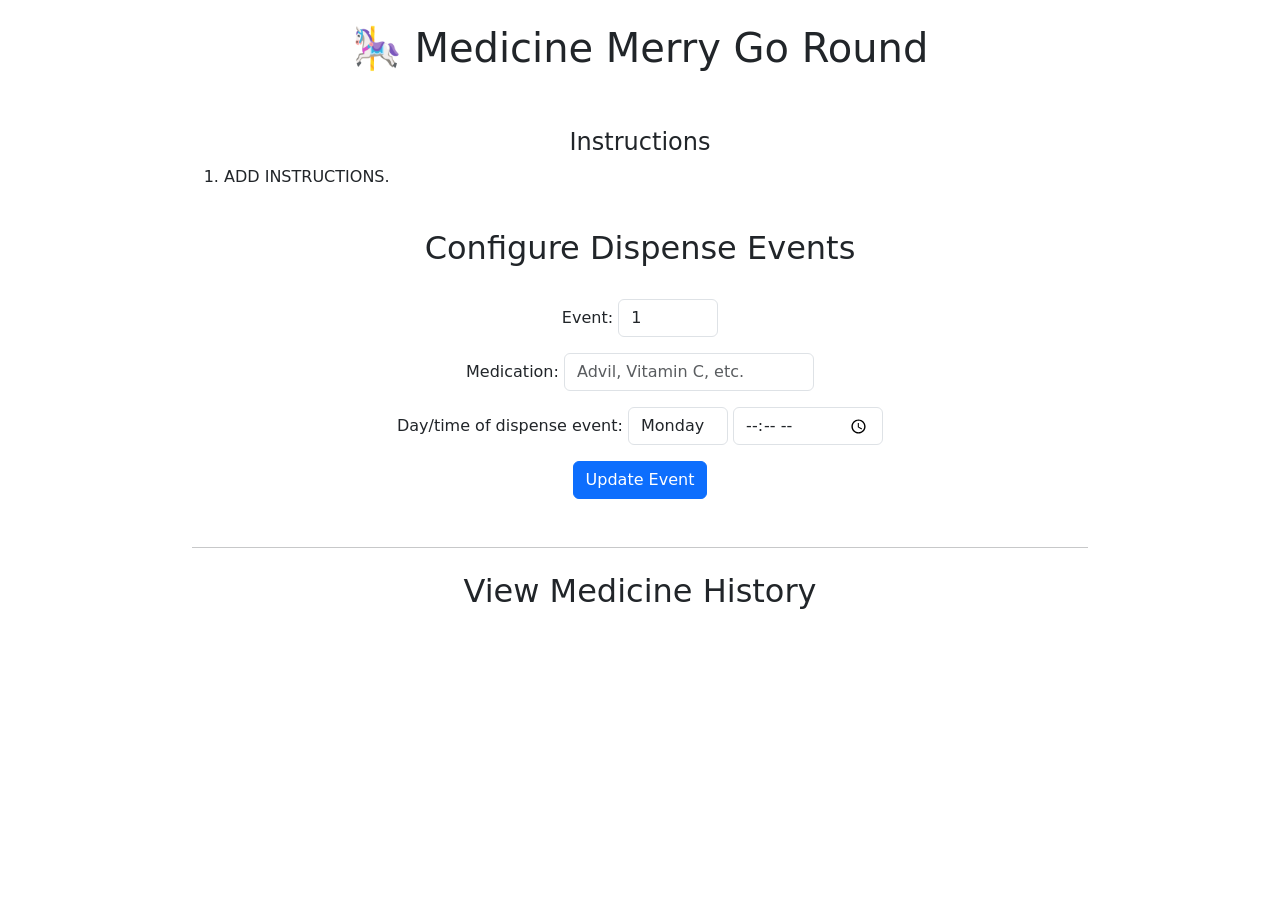
==== webpage/index.html @ 65a92421 "remove secrets" ====
<!DOCTYPE html>
<html lang="en">
    <head>
        <meta charset="UTF-8" />
        <meta name="viewport" content="width=device-width, initial-scale=1.0" />
        <title>Medicine Merry Go Round</title>
        <link href="https://cdn.jsdelivr.net/npm/bootstrap@5.2.0/dist/css/bootstrap.min.css" rel="stylesheet" integrity="sha384-gH2yIJqKdNHPEq0n4Mqa/HGKIhSkIHeL5AyhkYV8i59U5AR6csBvApHHNl/vI1Bx" crossorigin="anonymous">
        <script src="https://ajax.googleapis.com/ajax/libs/jquery/3.6.0/jquery.min.js"></script>
        <link rel="stylesheet" href="style.css" />
        <script src="script.js"></script>
        <link rel="icon" type="image/png" href="favicon.png">
    </head>
    <body>
        <br>
        <h1>🎠 Medicine Merry Go Round</h1>
        <br><br>

<!-- INSTRUCTIONS -->
        <div id="instructions">
            <h4>Instructions</h4>
            <ol>
                <li>ADD INSTRUCTIONS.</li>
            </ol>
        </div>
        <br>

<!--START LOG SEARCH-->
        <h2>Configure Dispense Events</h2>
        <br>
        <form style="text-align:center">
            <div class="mb-3">
                <label for="eventId">Event:</label>
                <select id="eventId" name="fleeventIdet" class="form-control" style="width:100px">
                    <option value="1">1</option>
                    <option value="2">2</option>
                    <option value="3">3</option>
                    <option value="4">4</option>
                    <option value="5">5</option>
                    <option value="6">6</option>
                    <option value="7">7</option>
                    <option value="8">8</option>
                    <option value="9">9</option>
                    <option value="10">10</option>
                    <option value="11">11</option>
                    <option value="12">12</option>
                    <option value="13">13</option>
                    <option value="14">14</option>
                </select>
                <small></small>
            </div>
            <div class="mb-3">
                <label for="medication">Medication:</label>
                <input type="text" id="medication" name="medication" placeholder="Advil, Vitamin C, etc." class="form-control" style="width:250px"/>
            </div>
            <div class="mb-3">
                <label for="dayTime">Day/time of dispense event:</label>
                <select id="dayTime" name="dayTime" class="form-control" style="width:100px">
                    <option value="Monday">Monday</option>
                    <option value="Tuesday">Tuesday</option>
                    <option value="Wednesday">Wednesday</option>
                    <option value="Thursday">Thursday</option>
                    <option value="Friday">Friday</option>
                    <option value="Saturday">Saturday</option>
                    <option value="Sunday">Sunday</option>
                </select>
                <input type="time" id="dayTime" name="dayTime" class="form-control" style="width:150px"/>
                <small></small>
            </div>
        </form>
        <button onclick="updateEvent()" class="btn btn-primary">Update Event</button>
        <br><br>
        <output></output>
        <br>



<!--        GET LOGS-->
        <hr width="50%">
        <br>
        <h2>View Medicine History</h2>
        <br>
        <br><br>
    </body>
</html>
---- webpage/style.css ----
form {
    text-align: center;
}

.form-control {
    display: inline-block;
}

body {
    text-align: center;
}

ol {
    text-align: left;
}

#instructions, hr {
    width: 70%;
    margin: 0 auto;
}

.expandChildTable:before {
    content: "+";
    display: block;
    cursor: pointer;
}
.expandChildTable.selected:before {
    content: "-";
}
.childTableRow {
    display: none;
}
.childTableRow table {
    border: 2px solid #555;
}

.scrollBox {
    overflow: scroll;
    height: 500px;
    width: 1100px;
    margin-left: 10%;
    margin-right: 10%;
}

.table {
    width: 70%;
    margin-left: 15%;
    margin-right: 15%;
}
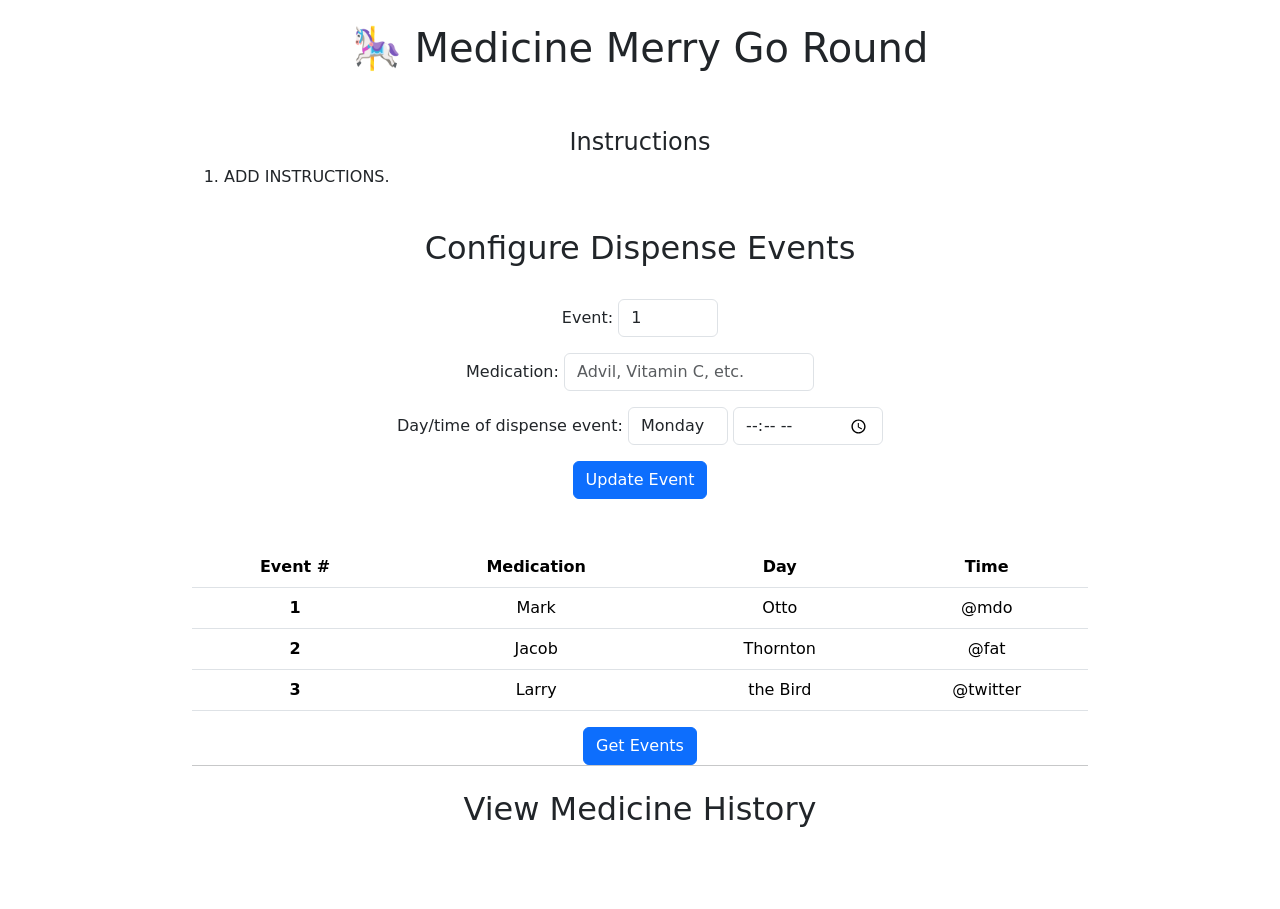
==== commit 487873ef: "Added table to webpage" ====
--- a/webpage/index.html
+++ b/webpage/index.html
@@ -71,6 +71,41 @@
         <br><br>
         <output></output>
         <br>
+        
+
+        <table class="table">
+            <thead>
+              <tr>
+                <th scope="col">Event #</th>
+                <th scope="col">Medication</th>
+                <th scope="col">Day</th>
+                <th scope="col">Time</th>
+              </tr>
+            </thead>
+            <tbody>
+              <tr>
+                <th scope="row">1</th>
+                <td>Mark</td>
+                <td>Otto</td>
+                <td>@mdo</td>
+              </tr>
+              <tr>
+                <th scope="row">2</th>
+                <td>Jacob</td>
+                <td>Thornton</td>
+                <td>@fat</td>
+              </tr>
+              <tr>
+                <th scope="row">3</th>
+                <td>Larry</td>
+                <td>the Bird</td>
+                <td>@twitter</td>
+              </tr>
+            </tbody>
+          </table>
+
+
+        <button onclick="getDispenseEvents()" class="btn btn-primary">Get Events</button>
 
 
 
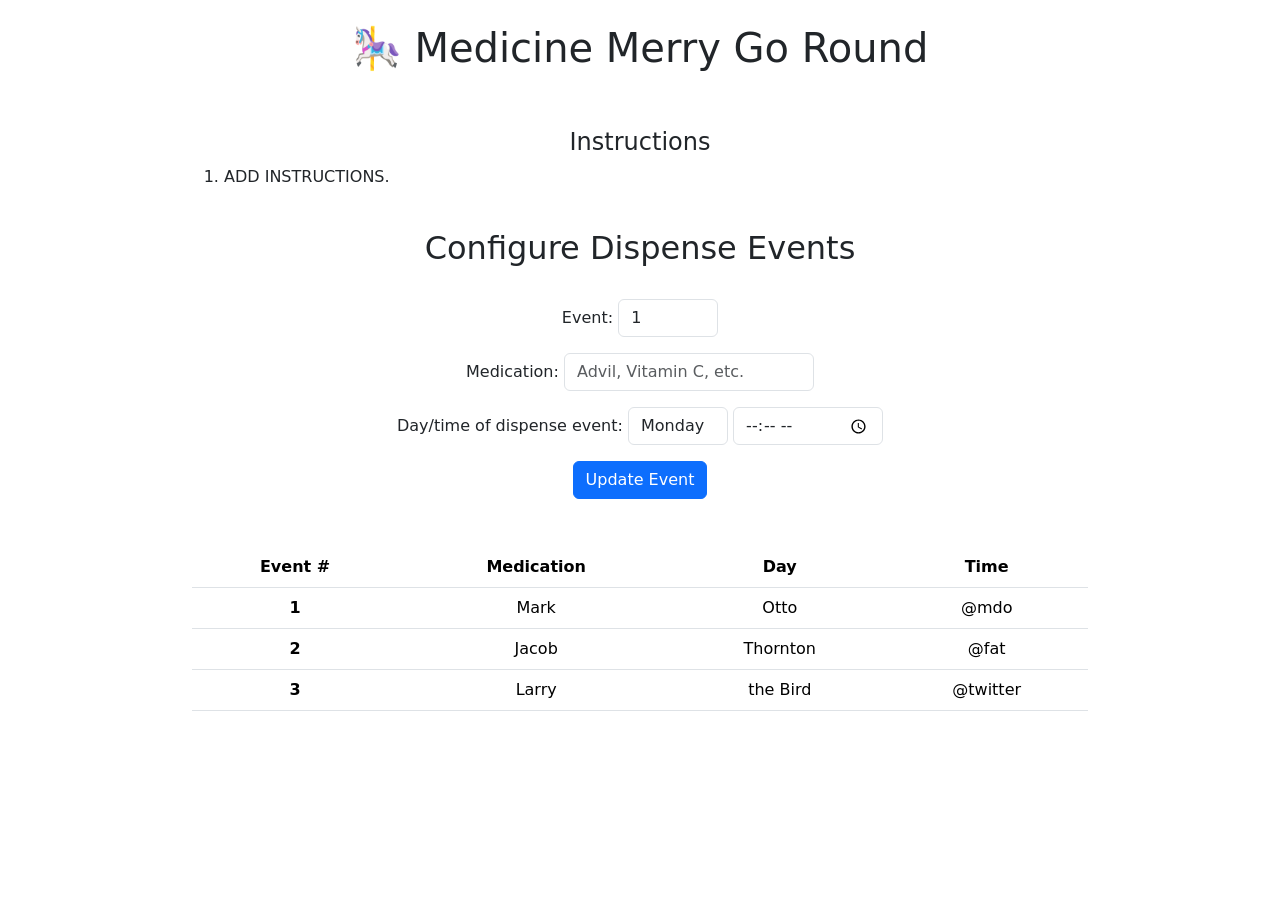
==== commit 718ec499: "Adding API call to webpage" ====
--- a/webpage/index.html
+++ b/webpage/index.html
@@ -24,7 +24,7 @@
         </div>
         <br>
 
-<!--START LOG SEARCH-->
+<!--CONFIGURE DISPENSE EVENT-->
         <h2>Configure Dispense Events</h2>
         <br>
         <form style="text-align:center">
@@ -105,15 +105,15 @@
           </table>
 
 
-        <button onclick="getDispenseEvents()" class="btn btn-primary">Get Events</button>
+        <!-- <button onclick="getDispenseEvents()" class="btn btn-primary">Get Events</button> -->
 
 
 
-<!--        GET LOGS-->
-        <hr width="50%">
+<!-- VIEW MEDICINE HISTORY-->
+        <!-- <hr width="50%">
         <br>
         <h2>View Medicine History</h2>
         <br>
-        <br><br>
+        <br><br> -->
     </body>
 </html>
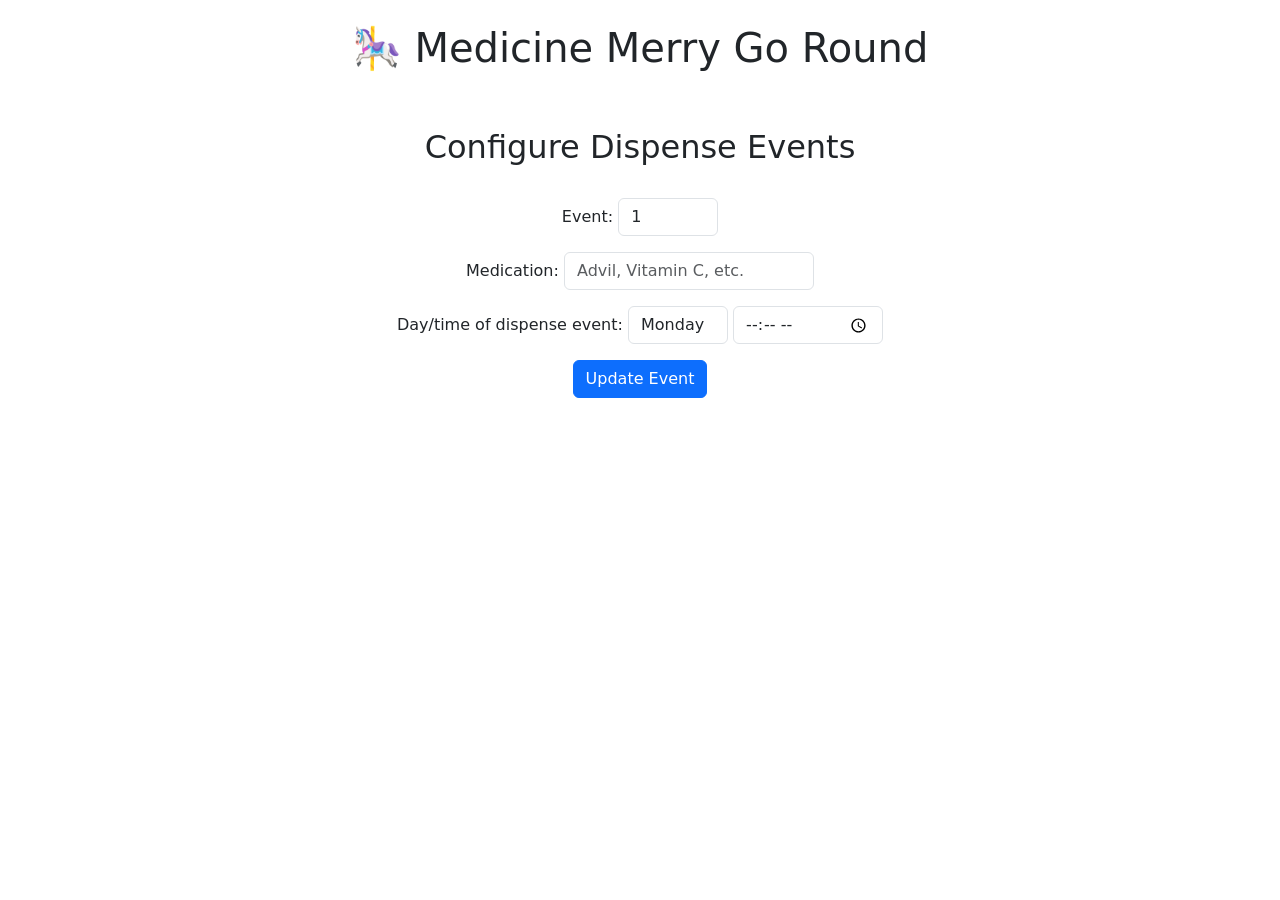
==== commit 9ff0c483: "Updated website to interact w/ AWS API" ====
--- a/webpage/index.html
+++ b/webpage/index.html
@@ -16,13 +16,13 @@
         <br><br>
 
 <!-- INSTRUCTIONS -->
-        <div id="instructions">
+        <!-- <div id="instructions">
             <h4>Instructions</h4>
             <ol>
                 <li>ADD INSTRUCTIONS.</li>
             </ol>
         </div>
-        <br>
+        <br> -->
 
 <!--CONFIGURE DISPENSE EVENT-->
         <h2>Configure Dispense Events</h2>
@@ -30,7 +30,7 @@
         <form style="text-align:center">
             <div class="mb-3">
                 <label for="eventId">Event:</label>
-                <select id="eventId" name="fleeventIdet" class="form-control" style="width:100px">
+                <select id="eventId" name="eventId" class="form-control" style="width:100px" required>
                     <option value="1">1</option>
                     <option value="2">2</option>
                     <option value="3">3</option>
@@ -50,11 +50,11 @@
             </div>
             <div class="mb-3">
                 <label for="medication">Medication:</label>
-                <input type="text" id="medication" name="medication" placeholder="Advil, Vitamin C, etc." class="form-control" style="width:250px"/>
+                <input type="text" id="medication" name="medication" placeholder="Advil, Vitamin C, etc." class="form-control" style="width:250px" required/>
             </div>
             <div class="mb-3">
-                <label for="dayTime">Day/time of dispense event:</label>
-                <select id="dayTime" name="dayTime" class="form-control" style="width:100px">
+                <label for="day">Day/time of dispense event:</label>
+                <select id="day" name="day" class="form-control" style="width:100px" required>
                     <option value="Monday">Monday</option>
                     <option value="Tuesday">Tuesday</option>
                     <option value="Wednesday">Wednesday</option>
@@ -63,7 +63,7 @@
                     <option value="Saturday">Saturday</option>
                     <option value="Sunday">Sunday</option>
                 </select>
-                <input type="time" id="dayTime" name="dayTime" class="form-control" style="width:150px"/>
+                <input type="time" id="time" name="time" class="form-control" style="width:150px" required/>
                 <small></small>
             </div>
         </form>
@@ -72,8 +72,12 @@
         <output></output>
         <br>
         
+        <!-- <button onclick="getData()" class="btn btn-primary">Get Data</button> -->
 
-        <table class="table">
+        <table class="table" id="tableOutput">
+        </table>
+
+        <!-- <table class="table">
             <thead>
               <tr>
                 <th scope="col">Event #</th>
@@ -102,7 +106,7 @@
                 <td>@twitter</td>
               </tr>
             </tbody>
-          </table>
+          </table> -->
 
 
         <!-- <button onclick="getDispenseEvents()" class="btn btn-primary">Get Events</button> -->
